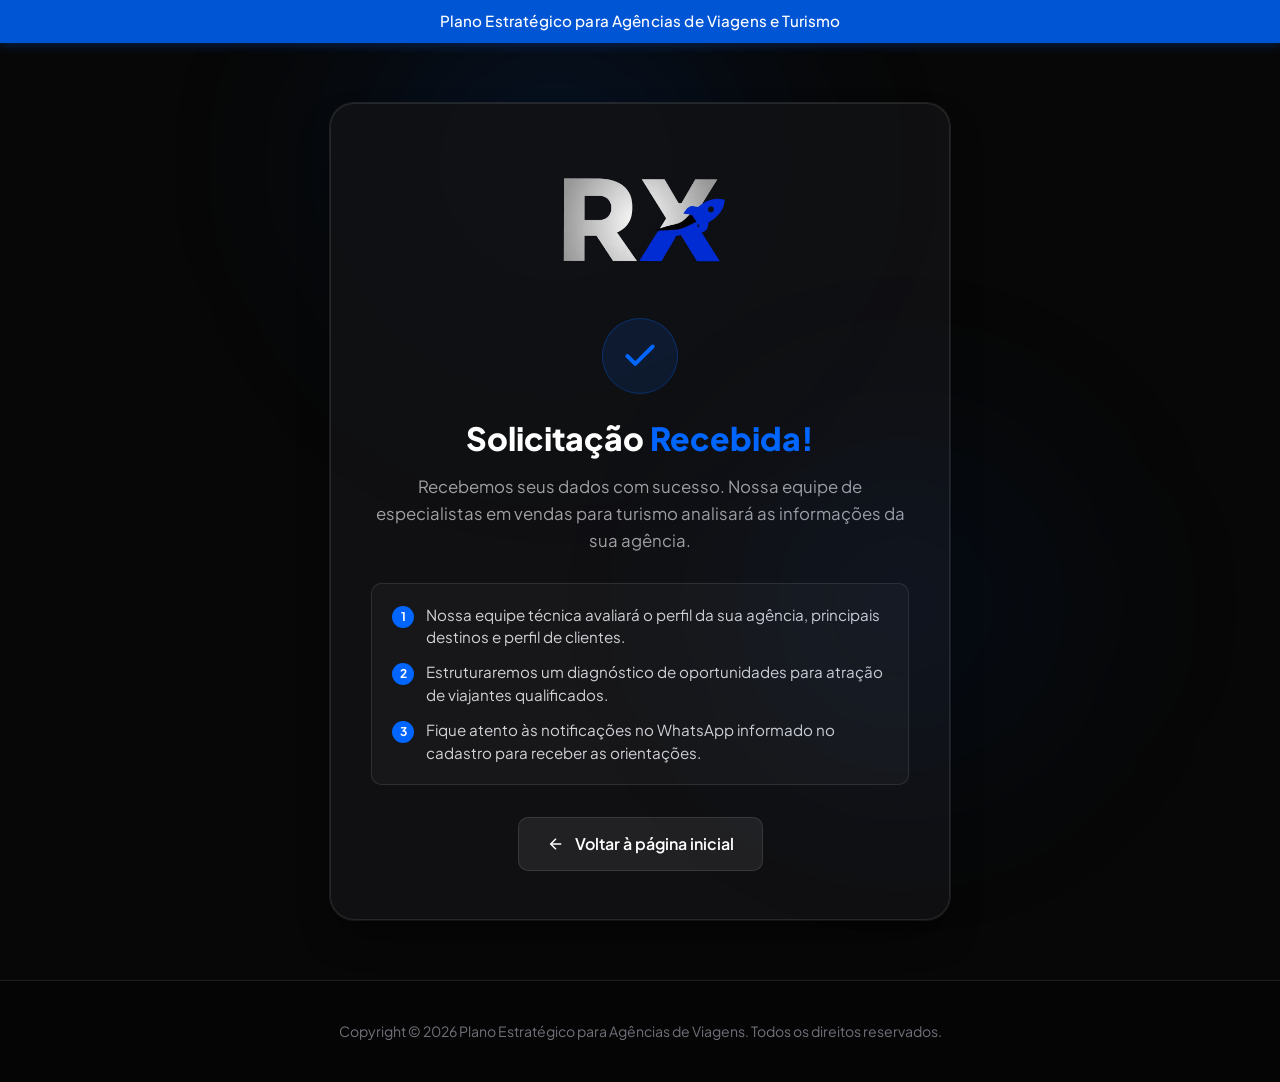
==== obrigado1.html @ 0f56f59f "feat: landing page plano estrategico agencias de viagens com carrossel e suporte wordpress" ====
<!DOCTYPE html>
<html lang="pt-BR">
<head>
  <meta charset="UTF-8">
  <meta name="viewport" content="width=device-width, initial-scale=1.0">
  <title>Solicitação Recebida | Plano Estratégico para Agências de Viagens</title>
  <meta name="robots" content="noindex, nofollow">

  <!-- Google Fonts -->
  <link rel="preconnect" href="https://fonts.googleapis.com">
  <link rel="preconnect" href="https://fonts.gstatic.com" crossorigin>
  <link href="https://fonts.googleapis.com/css2?family=Plus+Jakarta+Sans:wght@400;500;600;700;800&display=swap" rel="stylesheet">

  <link rel="stylesheet" href="css/style.css">
  <style>
    .thank-you-wrapper {
      min-height: 85vh;
      display: flex;
      align-items: center;
      justify-content: center;
      padding: 60px 20px;
    }
    .thank-you-card {
      background: var(--bg-card);
      border: 1px solid var(--border-subtle);
      border-radius: var(--radius-xl);
      max-width: 620px;
      width: 100%;
      padding: 48px 40px;
      text-align: center;
      box-shadow: var(--shadow-card);
      position: relative;
    }
    .status-icon-box {
      width: 76px;
      height: 76px;
      background: rgba(0, 102, 255, 0.12);
      border: 1px solid rgba(0, 102, 255, 0.3);
      border-radius: 50%;
      display: flex;
      align-items: center;
      justify-content: center;
      margin: 0 auto 24px auto;
      color: var(--accent-primary);
    }
    .status-icon-box svg {
      width: 38px;
      height: 38px;
    }
    .thank-title {
      font-size: 2rem;
      font-weight: 800;
      color: var(--text-white);
      margin-bottom: 16px;
      line-height: 1.25;
    }
    .thank-text {
      font-size: 1.05rem;
      color: var(--text-muted);
      line-height: 1.6;
      margin-bottom: 28px;
    }
    .steps-box {
      background: rgba(255, 255, 255, 0.03);
      border: 1px solid var(--border-subtle);
      border-radius: var(--radius-md);
      padding: 20px;
      text-align: left;
      margin-bottom: 32px;
    }
    .step-item {
      display: flex;
      align-items: flex-start;
      gap: 12px;
      margin-bottom: 12px;
      font-size: 0.95rem;
      color: #D1D1D6;
    }
    .step-item:last-child {
      margin-bottom: 0;
    }
    .step-num {
      width: 22px;
      height: 22px;
      background: var(--accent-primary);
      color: #fff;
      border-radius: 50%;
      font-size: 0.75rem;
      font-weight: 700;
      display: flex;
      align-items: center;
      justify-content: center;
      flex-shrink: 0;
      margin-top: 2px;
    }
    .btn-return {
      display: inline-flex;
      align-items: center;
      gap: 10px;
      padding: 14px 28px;
      background: rgba(255, 255, 255, 0.08);
      border: 1px solid var(--border-subtle);
      border-radius: var(--radius-md);
      color: #FFF;
      font-weight: 600;
      transition: all var(--transition-fast);
    }
    .btn-return:hover {
      background: rgba(255, 255, 255, 0.15);
      border-color: rgba(255, 255, 255, 0.3);
    }
  </style>
</head>
<body>

  <!-- Top Announcement Bar -->
  <header class="top-bar">
    <p>Plano Estratégico para Agências de Viagens e Turismo</p>
  </header>

  <main class="thank-you-wrapper">
    <div class="thank-you-card">
      <img src="[data-uri]" alt="Logo" style="max-width: 170px; height: auto; margin: 0 auto 24px auto; display: block;">
      <div class="status-icon-box">
        <svg viewBox="0 0 24 24" fill="none" stroke="currentColor" stroke-width="2.5" stroke-linecap="round" stroke-linejoin="round">
          <polyline points="20 6 9 17 4 12"></polyline>
        </svg>
      </div>

      <h1 class="thank-title">Solicitação <span class="highlight">Recebida!</span></h1>
      <p class="thank-text" id="leadGreeting">
        Recebemos seus dados com sucesso. Nossa equipe de especialistas em vendas para turismo analisará as informações da sua agência.
      </p>

      <div class="steps-box">
        <div class="step-item">
          <span class="step-num">1</span>
          <div>Nossa equipe técnica avaliará o perfil da sua agência, principais destinos e perfil de clientes.</div>
        </div>
        <div class="step-item">
          <span class="step-num">2</span>
          <div>Estruturaremos um diagnóstico de oportunidades para atração de viajantes qualificados.</div>
        </div>
        <div class="step-item">
          <span class="step-num">3</span>
          <div>Fique atento às notificações no WhatsApp informado no cadastro para receber as orientações.</div>
        </div>
      </div>

      <a href="index.html" class="btn-return">
        <svg width="18" height="18" viewBox="0 0 24 24" fill="none" stroke="currentColor" stroke-width="2">
          <line x1="19" y1="12" x2="5" y2="12"></line>
          <polyline points="12 19 5 12 12 5"></polyline>
        </svg>
        <span>Voltar à página inicial</span>
      </a>
    </div>
  </main>

  <footer class="page-footer">
    <div class="footer-container" style="justify-content: center;">
      <p class="footer-copy">Copyright © 2026 Plano Estratégico para Agências de Viagens. Todos os direitos reservados.</p>
    </div>
  </footer>

  <script>
    const name = sessionStorage.getItem('lead_name');
    if (name) {
      document.getElementById('leadGreeting').innerHTML = 
        `Olá, <strong>${name}</strong>! Recebemos suas informações com sucesso. Nossa equipe analisará os dados da sua agência de viagem para envio das diretrizes estratégicas.`;
    }
  </script>
</body>
</html>
---- css/style.css ----
/* ==========================================================================
   DESIGN SYSTEM & THEME TOKENS - PLANO ESTRATÉGICO
   ========================================================================== */

:root {
  /* Colors */
  --bg-dark: #070707;
  --bg-card: rgba(18, 18, 20, 0.85);
  --bg-card-hover: rgba(26, 26, 30, 0.95);
  --bg-input: rgba(255, 255, 255, 0.05);
  --bg-input-focus: rgba(255, 255, 255, 0.08);

  --accent-primary: #0066FF;
  --accent-primary-hover: #0052CC;
  --accent-glow: rgba(0, 102, 255, 0.35);
  --accent-subtle: rgba(0, 102, 255, 0.12);

  --topbar-bg: #0055D4;
  --topbar-text: #FFFFFF;

  --text-main: #ECECEC;
  --text-muted: #A0A0A5;
  --text-dim: #71717A;
  --text-white: #FFFFFF;

  --border-subtle: rgba(255, 255, 255, 0.1);
  --border-hover: rgba(255, 255, 255, 0.22);
  --border-focus: #0066FF;

  /* Typography */
  --font-family: 'Plus Jakarta Sans', -apple-system, BlinkMacSystemFont, "Segoe UI", Roboto, sans-serif;

  /* Sizing & Radius */
  --radius-sm: 6px;
  --radius-md: 10px;
  --radius-lg: 16px;
  --radius-xl: 24px;
  --radius-full: 9999px;

  /* Transitions */
  --transition-fast: 0.18s cubic-bezier(0.16, 1, 0.3, 1);
  --transition-smooth: 0.3s cubic-bezier(0.16, 1, 0.3, 1);
  --transition-bounce: 0.45s cubic-bezier(0.34, 1.56, 0.64, 1);

  /* Shadows & Glow */
  --shadow-card: 0 20px 40px -15px rgba(0, 0, 0, 0.7), 0 0 0 1px var(--border-subtle);
  --shadow-glow-btn: 0 8px 25px -4px rgba(0, 102, 255, 0.55), 0 0 0 1px rgba(0, 102, 255, 0.3);
}

/* ==========================================================================
   RESET & BASE STYLES
   ========================================================================== */

*, *::before, *::after {
  box-sizing: border-box;
  margin: 0;
  padding: 0;
}

html {
  scroll-behavior: smooth;
  font-size: 16px;
  -webkit-text-size-adjust: 100%;
}

body {
  font-family: var(--font-family);
  background-color: var(--bg-dark);
  color: var(--text-main);
  line-height: 1.5;
  overflow-x: hidden;
  position: relative;
  min-height: 100vh;
  -webkit-font-smoothing: antialiased;
  -moz-osx-font-smoothing: grayscale;
}

/* Background Atmospheric Glows */
body::before {
  content: '';
  position: fixed;
  top: -15%;
  left: 20%;
  width: 600px;
  height: 600px;
  background: radial-gradient(circle, rgba(0, 102, 255, 0.14) 0%, rgba(0, 102, 255, 0) 70%);
  filter: blur(80px);
  pointer-events: none;
  z-index: 0;
}

body::after {
  content: '';
  position: fixed;
  bottom: 5%;
  right: 10%;
  width: 500px;
  height: 500px;
  background: radial-gradient(circle, rgba(0, 102, 255, 0.09) 0%, rgba(0, 102, 255, 0) 70%);
  filter: blur(90px);
  pointer-events: none;
  z-index: 0;
}

img, svg {
  display: block;
  max-width: 100%;
}

a {
  color: inherit;
  text-decoration: none;
}

/* ==========================================================================
   TOP BAR ANNOUNCEMENT
   ========================================================================== */

.top-bar {
  background-color: var(--topbar-bg);
  color: var(--topbar-text);
  text-align: center;
  padding: 10px 16px;
  font-size: 0.95rem;
  font-weight: 500;
  letter-spacing: 0.01em;
  position: relative;
  z-index: 20;
  box-shadow: 0 2px 10px rgba(0, 85, 212, 0.35);
}

.top-bar strong {
  font-weight: 800;
  text-transform: uppercase;
  letter-spacing: 0.03em;
}

/* ==========================================================================
   HERO SECTION (SPLIT SCREEN)
   ========================================================================== */

.hero-section {
  position: relative;
  z-index: 10;
  padding: 48px 24px 80px 24px;
  background: radial-gradient(120% 80% at 50% 0%, #030E22 0%, #060910 60%, #050505 100%);
  border-bottom: 1px solid rgba(255, 255, 255, 0.05);
}

.hero-container {
  max-width: 1200px;
  margin: 0 auto;
  display: grid;
  grid-template-columns: 1.15fr 0.95fr;
  gap: 56px;
  align-items: center;
}

/* Left Content Column */
.hero-content {
  display: flex;
  flex-direction: column;
  gap: 28px;
}

.logo-wrapper {
  margin-bottom: 8px;
  display: flex;
  flex-direction: column;
  align-items: flex-start;
  gap: 14px;
}

.brand-logo-img {
  max-width: 220px;
  width: 100%;
  height: auto;
  display: block;
  object-fit: contain;
  filter: drop-shadow(0 4px 14px rgba(0, 0, 0, 0.6));
}

.method-tag {
  display: inline-flex;
  align-items: center;
  gap: 10px;
  background: rgba(0, 102, 255, 0.12);
  border: 1px solid rgba(0, 102, 255, 0.35);
  padding: 6px 16px;
  border-radius: var(--radius-full);
}

.method-tag span {
  font-size: 0.8rem;
  font-weight: 800;
  letter-spacing: 0.05em;
  color: #FFF;
  text-transform: uppercase;
}

.headline {
  font-size: 2.5rem;
  font-weight: 700;
  line-height: 1.22;
  color: var(--text-white);
  letter-spacing: -0.025em;
}

.highlight {
  color: var(--accent-primary);
  position: relative;
  display: inline-block;
}

.subheadline {
  font-size: 1.125rem;
  line-height: 1.6;
  color: var(--text-muted);
  font-weight: 400;
  max-width: 540px;
}

/* Social Proof Badges */
.social-proof-wrapper {
  margin-top: 12px;
  padding-top: 24px;
  border-top: 1px solid var(--border-subtle);
}

.social-proof-tag {
  font-size: 0.8rem;
  text-transform: uppercase;
  letter-spacing: 0.08em;
  color: var(--text-dim);
  font-weight: 600;
  margin-bottom: 16px;
  display: flex;
  align-items: center;
  gap: 8px;
}

.social-proof-tag::before {
  content: '';
  display: inline-block;
  width: 6px;
  height: 6px;
  border-radius: 50%;
  background: var(--accent-primary);
  box-shadow: 0 0 8px var(--accent-primary);
}

.client-logos-grid {
  display: grid;
  grid-template-columns: repeat(4, 1fr);
  gap: 16px;
  align-items: center;
}

.client-badge {
  background: rgba(255, 255, 255, 0.03);
  border: 1px solid rgba(255, 255, 255, 0.06);
  border-radius: var(--radius-sm);
  padding: 12px 14px;
  display: flex;
  align-items: center;
  justify-content: center;
  transition: all var(--transition-fast);
}

.client-badge:hover {
  background: rgba(255, 255, 255, 0.06);
  border-color: rgba(255, 255, 255, 0.15);
  transform: translateY(-2px);
}

.client-badge span {
  font-size: 0.85rem;
  font-weight: 700;
  letter-spacing: 0.02em;
  color: #C0C0C6;
  text-transform: uppercase;
  text-align: center;
}

/* ==========================================================================
   FORM CARD (HIGH CONVERTING)
   ========================================================================== */

.hero-form-column {
  position: relative;
}

.form-card {
  background: var(--bg-card);
  backdrop-filter: blur(24px);
  -webkit-backdrop-filter: blur(24px);
  border: 1px solid var(--border-subtle);
  border-radius: var(--radius-xl);
  padding: 36px 32px;
  box-shadow: var(--shadow-card);
  position: relative;
  overflow: hidden;
}

.form-card::before {
  content: '';
  position: absolute;
  top: 0;
  left: 0;
  right: 0;
  height: 3px;
  background: linear-gradient(90deg, transparent 0%, var(--accent-primary) 50%, transparent 100%);
}

.form-header {
  margin-bottom: 24px;
  text-align: center;
}

.form-header h3 {
  font-size: 1.35rem;
  font-weight: 700;
  color: var(--text-white);
  margin-bottom: 6px;
  letter-spacing: -0.01em;
}

.form-header p {
  font-size: 0.88rem;
  color: var(--text-dim);
}

.strategic-form {
  display: flex;
  flex-direction: column;
  gap: 16px;
}

.form-group {
  display: flex;
  flex-direction: column;
  gap: 6px;
}

.form-label {
  font-size: 0.75rem;
  font-weight: 700;
  letter-spacing: 0.06em;
  text-transform: uppercase;
  color: #D1D1D6;
}

.form-input,
.form-select {
  width: 100%;
  height: 50px;
  background-color: var(--bg-input);
  border: 1px solid var(--border-subtle);
  border-radius: var(--radius-md);
  padding: 0 16px;
  font-family: inherit;
  font-size: 0.92rem;
  color: var(--text-white);
  transition: all var(--transition-fast);
  outline: none;
}

.form-input::placeholder {
  color: #71717A;
  font-size: 0.86rem;
  font-weight: 500;
  letter-spacing: 0.02em;
}

.form-input:hover,
.form-select:hover {
  border-color: var(--border-hover);
  background-color: var(--bg-input-focus);
}

.form-input:focus,
.form-select:focus {
  border-color: var(--border-focus);
  background-color: var(--bg-input-focus);
  box-shadow: 0 0 0 3px var(--accent-subtle);
}

/* Phone input with country flag */
.phone-input-wrapper {
  position: relative;
  display: flex;
  align-items: center;
}

.country-flag-badge {
  position: absolute;
  left: 14px;
  display: flex;
  align-items: center;
  gap: 6px;
  pointer-events: none;
  font-size: 0.85rem;
  font-weight: 600;
  color: var(--text-muted);
}

.country-flag-badge img {
  width: 20px;
  height: 14px;
  border-radius: 2px;
  object-fit: cover;
}

.form-input.phone-input {
  padding-left: 74px;
}

/* Custom Select styling */
.select-wrapper {
  position: relative;
}

.form-select {
  appearance: none;
  -webkit-appearance: none;
  cursor: pointer;
  padding-right: 40px;
}

.form-select option {
  background-color: #161618;
  color: #FFFFFF;
  padding: 10px;
}

.select-caret {
  position: absolute;
  right: 16px;
  top: 50%;
  transform: translateY(-50%);
  pointer-events: none;
  width: 14px;
  height: 14px;
  color: var(--text-dim);
  transition: transform var(--transition-fast);
}

.form-select:focus + .select-caret {
  color: var(--accent-primary);
  transform: translateY(-50%) rotate(180deg);
}

/* CTA Submit Button */
.btn-submit {
  width: 100%;
  height: 56px;
  margin-top: 8px;
  background: linear-gradient(135deg, #0070F3 0%, #0052CC 100%);
  color: var(--text-white);
  border: none;
  border-radius: var(--radius-md);
  font-family: inherit;
  font-size: 1rem;
  font-weight: 800;
  letter-spacing: 0.04em;
  text-transform: uppercase;
  cursor: pointer;
  display: flex;
  align-items: center;
  justify-content: center;
  gap: 12px;
  box-shadow: var(--shadow-glow-btn);
  transition: all var(--transition-smooth);
  position: relative;
  overflow: hidden;
}

.btn-submit::after {
  content: '';
  position: absolute;
  top: 0;
  left: -100%;
  width: 60%;
  height: 100%;
  background: linear-gradient(90deg, transparent, rgba(255, 255, 255, 0.25), transparent);
  transform: skewX(-20deg);
  transition: 0.75s;
}

.btn-submit:hover {
  transform: translateY(-2px);
  box-shadow: 0 12px 30px -4px rgba(0, 102, 255, 0.7), 0 0 0 1px rgba(0, 102, 255, 0.5);
  background: linear-gradient(135deg, #1A82FF 0%, #0060E6 100%);
}

.btn-submit:hover::after {
  left: 140%;
}

.btn-submit:active {
  transform: translateY(0);
}

.btn-icon {
  width: 20px;
  height: 20px;
  transition: transform var(--transition-bounce);
}

.btn-submit:hover .btn-icon {
  transform: translateX(4px);
}

.form-security-note {
  font-size: 0.74rem;
  color: var(--text-dim);
  text-align: center;
  margin-top: 4px;
  display: flex;
  align-items: center;
  justify-content: center;
  gap: 6px;
}

.form-security-note svg {
  width: 14px;
  height: 14px;
  color: #34D399;
}

/* Loading State for Button */
.btn-submit.loading {
  pointer-events: none;
  opacity: 0.85;
}

.btn-submit.loading .btn-text,
.btn-submit.loading .btn-icon {
  visibility: hidden;
}

.btn-submit.loading::before {
  content: '';
  position: absolute;
  width: 24px;
  height: 24px;
  border: 3px solid rgba(255, 255, 255, 0.3);
  border-top-color: #FFFFFF;
  border-radius: 50%;
  animation: spin 0.8s linear infinite;
}

@keyframes spin {
  to { transform: rotate(360deg); }
}

/* ==========================================================================
   SUCCESS CASES (VIDEO SECTION)
   ========================================================================== */

.cases-section {
  position: relative;
  z-index: 10;
  padding: 100px 24px 110px 24px;
  background-color: #0A0A0C;
}

.cases-container {
  max-width: 1200px;
  margin: 0 auto;
}

.cases-header {
  text-align: center;
  margin-bottom: 56px;
}

.section-tag {
  display: inline-block;
  background: var(--accent-subtle);
  color: var(--accent-primary);
  border: 1px solid rgba(0, 102, 255, 0.25);
  padding: 6px 18px;
  border-radius: var(--radius-full);
  font-size: 0.82rem;
  font-weight: 700;
  letter-spacing: 0.05em;
  text-transform: uppercase;
  margin-bottom: 16px;
}

.section-title {
  font-size: 2.3rem;
  font-weight: 700;
  color: var(--text-white);
  letter-spacing: -0.02em;
}

.section-title span {
  color: var(--accent-primary);
}

/* Straight-line Carousel Styles */
.cases-carousel-wrapper {
  position: relative;
  width: 100%;
  margin-bottom: 24px;
}

.cases-carousel-track {
  display: flex;
  flex-direction: row;
  flex-wrap: nowrap;
  gap: 22px;
  overflow-x: auto;
  scroll-behavior: smooth;
  scroll-snap-type: x mandatory;
  padding: 16px 6px 24px 6px;
  -webkit-overflow-scrolling: touch;
  scrollbar-width: none; /* Firefox */
  cursor: grab;
  user-select: none;
}

.cases-carousel-track.grabbing {
  cursor: grabbing;
  scroll-behavior: auto;
  scroll-snap-type: none;
}

.cases-carousel-track::-webkit-scrollbar {
  display: none; /* Chrome, Safari, Edge */
}

.case-card {
  flex: 0 0 280px;
  width: 280px;
  max-width: 280px;
  scroll-snap-align: start;
  background: var(--bg-card);
  border: 1px solid var(--border-subtle);
  border-radius: var(--radius-lg);
  overflow: hidden;
  transition: transform var(--transition-smooth), border-color var(--transition-smooth), box-shadow var(--transition-smooth);
  cursor: pointer;
  display: flex;
  flex-direction: column;
  position: relative;
}

.case-card:hover {
  transform: translateY(-8px);
  border-color: rgba(0, 102, 255, 0.5);
  box-shadow: 0 20px 40px -10px rgba(0, 0, 0, 0.85), 0 0 25px rgba(0, 102, 255, 0.28);
}

/* Nav Buttons */
.carousel-nav-btn {
  position: absolute;
  top: 45%;
  transform: translateY(-50%);
  z-index: 15;
  width: 50px;
  height: 50px;
  border-radius: 50%;
  background: rgba(10, 14, 23, 0.9);
  border: 1.5px solid rgba(0, 102, 255, 0.4);
  color: #FFFFFF;
  display: flex;
  align-items: center;
  justify-content: center;
  cursor: pointer;
  box-shadow: 0 8px 24px rgba(0, 0, 0, 0.7), 0 0 16px rgba(0, 102, 255, 0.35);
  transition: all var(--transition-fast);
  backdrop-filter: blur(10px);
}

.carousel-nav-btn:hover {
  background: var(--accent-primary);
  border-color: #38BDF8;
  color: #FFFFFF;
  transform: translateY(-50%) scale(1.12);
  box-shadow: 0 10px 28px rgba(0, 102, 255, 0.7), 0 0 25px rgba(0, 102, 255, 0.8);
}

.carousel-nav-btn svg {
  width: 24px;
  height: 24px;
}

.carousel-nav-btn.prev {
  left: -24px;
}

.carousel-nav-btn.next {
  right: -24px;
}

@media (max-width: 1240px) {
  .carousel-nav-btn.prev {
    left: 8px;
  }
  .carousel-nav-btn.next {
    right: 8px;
  }
}

@media (max-width: 768px) {
  .case-card {
    flex: 0 0 240px;
    width: 240px;
    max-width: 240px;
  }
  .carousel-nav-btn {
    width: 42px;
    height: 42px;
  }
  .carousel-nav-btn svg {
    width: 20px;
    height: 20px;
  }
}

/* Dots Indicator */
.carousel-dots {
  display: flex;
  align-items: center;
  justify-content: center;
  gap: 8px;
  margin-top: 6px;
  margin-bottom: 45px;
}

.carousel-dot {
  width: 8px;
  height: 8px;
  border-radius: 50%;
  background: rgba(255, 255, 255, 0.2);
  border: none;
  cursor: pointer;
  transition: all 0.3s cubic-bezier(0.16, 1, 0.3, 1);
  padding: 0;
}

.carousel-dot:hover {
  background: rgba(255, 255, 255, 0.5);
}

.carousel-dot.active {
  width: 26px;
  border-radius: 10px;
  background: var(--accent-primary);
  box-shadow: 0 0 12px rgba(0, 102, 255, 0.7);
}

.video-thumb-container {
  position: relative;
  width: 100%;
  padding-top: 133.33%; /* 3:4 vertical ratio */
  background: #111;
  overflow: hidden;
}

.video-thumb-img,
.video-thumb-container video {
  position: absolute;
  top: 0;
  left: 0;
  width: 100%;
  height: 100%;
  object-fit: cover;
  pointer-events: none;
  transition: transform var(--transition-smooth);
}

.case-card:hover .video-thumb-img {
  transform: scale(1.05);
}

.play-overlay {
  position: absolute;
  top: 0;
  left: 0;
  width: 100%;
  height: 100%;
  background: linear-gradient(180deg, rgba(0, 0, 0, 0.1) 0%, rgba(0, 0, 0, 0.7) 100%);
  display: flex;
  align-items: center;
  justify-content: center;
  transition: background var(--transition-fast);
}

.case-card:hover .play-overlay {
  background: linear-gradient(180deg, rgba(0, 0, 0, 0.2) 0%, rgba(0, 0, 0, 0.85) 100%);
}

.play-btn {
  width: 58px;
  height: 58px;
  border-radius: 50%;
  background: var(--accent-primary);
  display: flex;
  align-items: center;
  justify-content: center;
  box-shadow: 0 6px 20px rgba(0, 102, 255, 0.6);
  transition: all var(--transition-bounce);
}

.play-btn svg {
  width: 22px;
  height: 22px;
  fill: #FFFFFF;
  margin-left: 3px;
}

.case-card:hover .play-btn {
  transform: scale(1.15);
  box-shadow: 0 8px 30px rgba(0, 102, 255, 0.85);
}

.case-info {
  padding: 18px 20px;
  background: #101012;
  border-top: 1px solid rgba(255, 255, 255, 0.05);
}

.case-company {
  font-size: 1.05rem;
  font-weight: 700;
  color: var(--text-white);
  margin-bottom: 4px;
}

.case-desc {
  font-size: 0.82rem;
  color: var(--text-dim);
  font-weight: 500;
}

/* Call to action at bottom of cases */
.cases-cta-wrapper {
  text-align: center;
  margin-top: 20px;
}

.btn-cases-cta {
  display: inline-flex;
  align-items: center;
  justify-content: center;
  gap: 12px;
  padding: 18px 42px;
  background: linear-gradient(135deg, #0070F3 0%, #0052CC 100%);
  color: var(--text-white);
  border-radius: var(--radius-md);
  font-size: 1.05rem;
  font-weight: 800;
  letter-spacing: 0.03em;
  text-transform: uppercase;
  box-shadow: var(--shadow-glow-btn);
  transition: all var(--transition-smooth);
}

.btn-cases-cta:hover {
  transform: translateY(-3px);
  box-shadow: 0 14px 35px -4px rgba(0, 102, 255, 0.75);
}

/* ==========================================================================
   FOOTER SECTION
   ========================================================================== */

.page-footer {
  position: relative;
  z-index: 10;
  background-color: #050506;
  border-top: 1px solid var(--border-subtle);
  padding: 40px 24px;
}

.footer-container {
  max-width: 1200px;
  margin: 0 auto;
  display: flex;
  align-items: center;
  justify-content: space-between;
  flex-wrap: wrap;
  gap: 20px;
}

.footer-copy {
  font-size: 0.88rem;
  color: var(--text-dim);
}

.footer-links {
  display: flex;
  align-items: center;
  gap: 24px;
}

.footer-link {
  font-size: 0.88rem;
  color: var(--text-muted);
  transition: color var(--transition-fast);
  cursor: pointer;
}

.footer-link:hover {
  color: var(--accent-primary);
}

/* ==========================================================================
   VIDEO MODAL & LEGAL MODALS
   ========================================================================== */

.modal-backdrop {
  position: fixed;
  top: 0;
  left: 0;
  width: 100%;
  height: 100%;
  background: rgba(0, 0, 0, 0.88);
  backdrop-filter: blur(12px);
  -webkit-backdrop-filter: blur(12px);
  z-index: 9999;
  display: flex;
  align-items: center;
  justify-content: center;
  padding: 20px;
  opacity: 0;
  visibility: hidden;
  transition: all var(--transition-smooth);
}

.modal-backdrop.active {
  opacity: 1;
  visibility: visible;
}

.modal-window {
  background: #141416;
  border: 1px solid var(--border-subtle);
  border-radius: var(--radius-lg);
  width: 100%;
  max-width: 820px;
  position: relative;
  overflow: hidden;
  transform: scale(0.92);
  transition: transform var(--transition-smooth);
  box-shadow: 0 25px 60px -15px rgba(0, 0, 0, 0.9);
}

.modal-backdrop.active .modal-window {
  transform: scale(1);
}

.modal-close-btn {
  position: absolute;
  top: 14px;
  right: 14px;
  width: 36px;
  height: 36px;
  border-radius: 50%;
  background: rgba(255, 255, 255, 0.1);
  border: none;
  color: var(--text-white);
  cursor: pointer;
  display: flex;
  align-items: center;
  justify-content: center;
  z-index: 20;
  transition: background var(--transition-fast);
}

.modal-close-btn:hover {
  background: var(--accent-primary);
}

.video-embed-wrapper {
  position: relative;
  width: 100%;
  padding-top: 56.25%; /* 16:9 */
  background: #000;
}

.video-embed-wrapper iframe,
.video-embed-wrapper video {
  position: absolute;
  top: 0;
  left: 0;
  width: 100%;
  height: 100%;
  border: none;
  object-fit: contain;
  background: #000;
}

.video-thumb-container video {
  position: absolute;
  top: 0;
  left: 0;
  width: 100%;
  height: 100%;
  object-fit: cover;
  pointer-events: none;
  background: #111;
  transition: transform var(--transition-smooth);
}

.case-card:hover .video-thumb-container video {
  transform: scale(1.05);
}

.modal-video-footer {
  padding: 16px 24px;
  background: #0E0E10;
  border-top: 1px solid rgba(255, 255, 255, 0.08);
  display: flex;
  align-items: center;
  justify-content: space-between;
}

.modal-video-footer h4 {
  font-size: 1.05rem;
  font-weight: 700;
  color: #FFF;
}

/* Legal text modal */
.modal-content-text {
  padding: 36px;
  max-height: 80vh;
  overflow-y: auto;
  color: var(--text-muted);
  font-size: 0.95rem;
  line-height: 1.7;
}

.modal-content-text h3 {
  color: var(--text-white);
  font-size: 1.5rem;
  margin-bottom: 16px;
}

.modal-content-text p {
  margin-bottom: 16px;
}

/* ==========================================================================
   RESPONSIVE DESIGN (BREAKPOINTS)
   ========================================================================== */

@media (max-width: 1024px) {
  .hero-container {
    grid-template-columns: 1fr;
    gap: 48px;
  }

  .headline {
    font-size: 2.2rem;
  }

  .cases-grid {
    grid-template-columns: repeat(2, 1fr);
    gap: 20px;
  }

  .client-logos-grid {
    grid-template-columns: repeat(4, 1fr);
  }
}

@media (max-width: 768px) {
  .top-bar {
    font-size: 0.85rem;
    padding: 8px 12px;
  }

  .hero-section {
    padding: 32px 16px 60px 16px;
  }

  .headline {
    font-size: 1.85rem;
    line-height: 1.25;
  }

  .subheadline {
    font-size: 1rem;
  }

  .client-logos-grid {
    grid-template-columns: repeat(2, 1fr);
  }

  .form-card {
    padding: 28px 20px;
  }

  .cases-section {
    padding: 70px 16px 80px 16px;
  }

  .section-title {
    font-size: 1.75rem;
  }

  .cases-grid {
    grid-template-columns: 1fr;
    max-width: 420px;
    margin-left: auto;
    margin-right: auto;
  }

  .footer-container {
    flex-direction: column;
    text-align: center;
    gap: 16px;
  }

  .footer-links {
    justify-content: center;
    gap: 20px;
  }
}
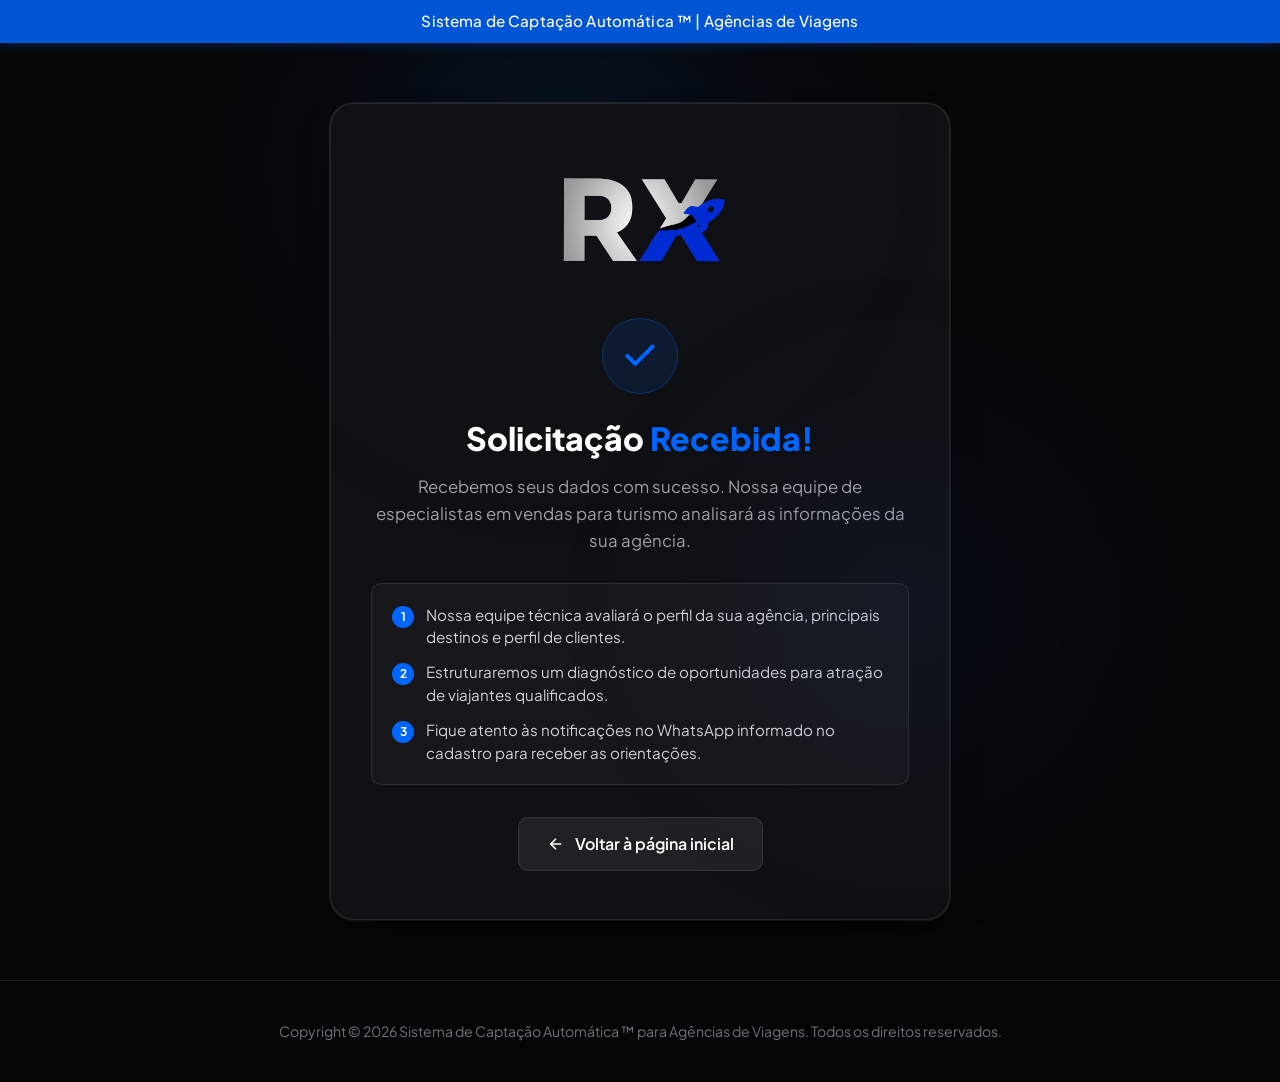
==== commit 746c9416: "feat: atualiza copy para Sistema de Captacao Automatica, novos campos de qualificacao e marcas dos c" ====
--- a/obrigado1.html
+++ b/obrigado1.html
@@ -3,7 +3,7 @@
 <head>
   <meta charset="UTF-8">
   <meta name="viewport" content="width=device-width, initial-scale=1.0">
-  <title>Solicitação Recebida | Plano Estratégico para Agências de Viagens</title>
+  <title>Solicitação Recebida | Sistema de Captação Automática ™️ para Agências de Viagens</title>
   <meta name="robots" content="noindex, nofollow">
 
   <!-- Google Fonts -->
@@ -115,7 +115,7 @@
 
   <!-- Top Announcement Bar -->
   <header class="top-bar">
-    <p>Plano Estratégico para Agências de Viagens e Turismo</p>
+    <p>Sistema de Captação Automática ™️ | Agências de Viagens</p>
   </header>
 
   <main class="thank-you-wrapper">
@@ -159,7 +159,7 @@
 
   <footer class="page-footer">
     <div class="footer-container" style="justify-content: center;">
-      <p class="footer-copy">Copyright © 2026 Plano Estratégico para Agências de Viagens. Todos os direitos reservados.</p>
+      <p class="footer-copy">Copyright © 2026 Sistema de Captação Automática ™️ para Agências de Viagens. Todos os direitos reservados.</p>
     </div>
   </footer>
 
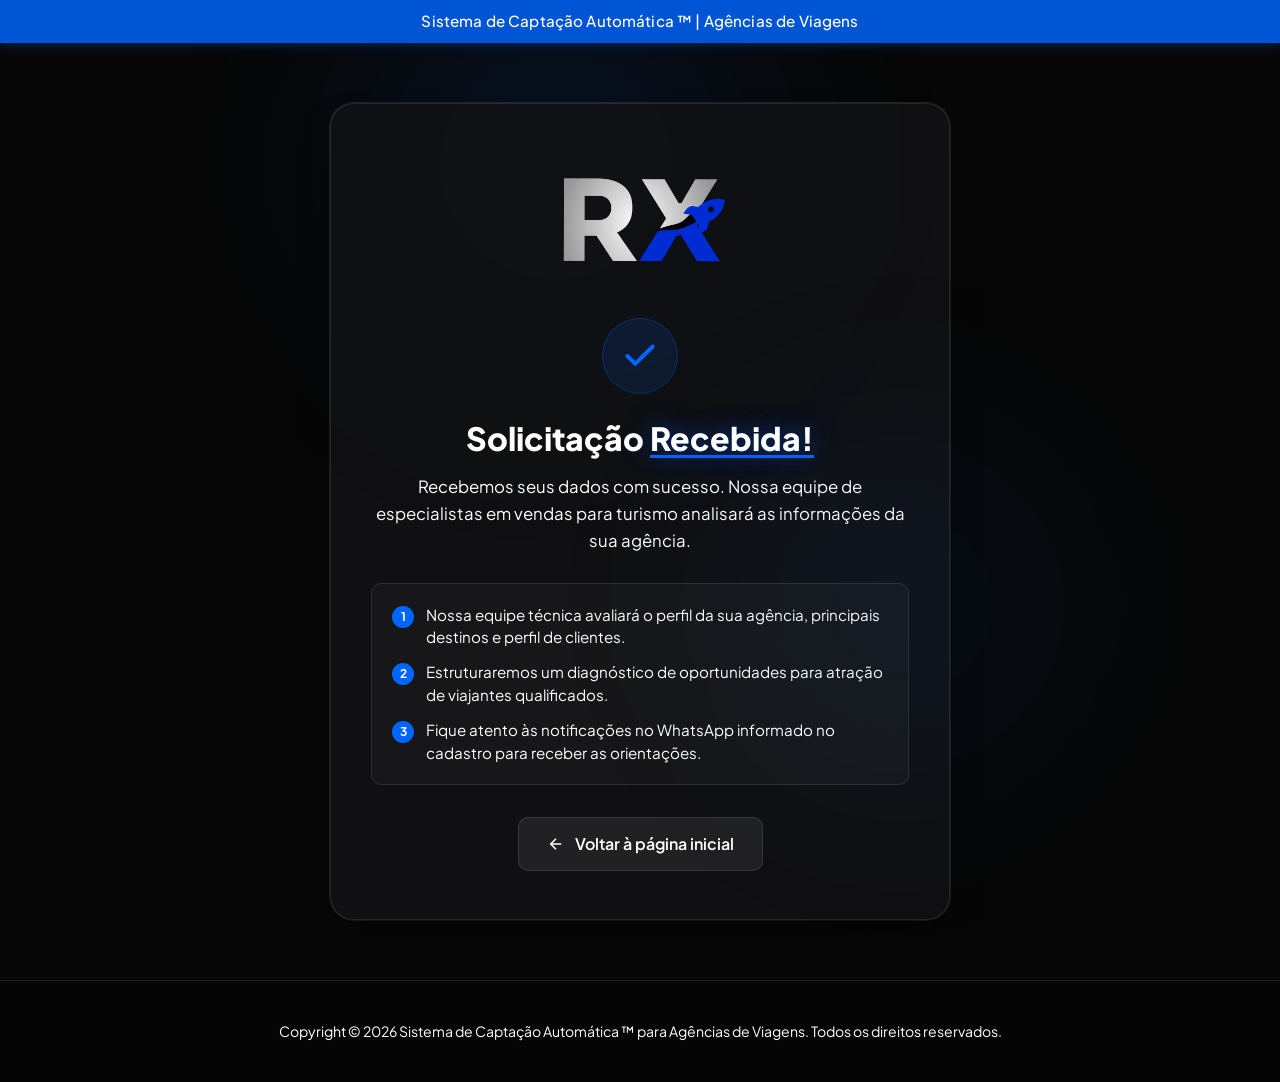
==== commit 39e583a4: "Ajustes: empresas abaixo da headline, remocao de marcas dos depoimentos, logo reduzida e textos em b" ====
--- a/obrigado1.html
+++ b/obrigado1.html
@@ -74,7 +74,7 @@
       gap: 12px;
       margin-bottom: 12px;
       font-size: 0.95rem;
-      color: #D1D1D6;
+      color: #FFFFFF;
     }
     .step-item:last-child {
       margin-bottom: 0;
--- a/css/style.css
+++ b/css/style.css
@@ -18,9 +18,9 @@
   --topbar-bg: #0055D4;
   --topbar-text: #FFFFFF;
 
-  --text-main: #ECECEC;
-  --text-muted: #A0A0A5;
-  --text-dim: #71717A;
+  --text-main: #FFFFFF;
+  --text-muted: #FFFFFF;
+  --text-dim: #FFFFFF;
   --text-white: #FFFFFF;
 
   --border-subtle: rgba(255, 255, 255, 0.1);
@@ -172,7 +172,7 @@
 }
 
 .brand-logo-img {
-  max-width: 220px;
+  max-width: 140px;
   width: 100%;
   height: auto;
   display: block;
@@ -207,10 +207,15 @@
 }
 
 .highlight {
-  color: var(--accent-primary);
-  position: relative;
-  display: inline-block;
-}
+    color: #FFFFFF;
+    position: relative;
+    display: inline-block;
+    font-weight: 800;
+    text-shadow: 0 0 25px rgba(0, 102, 255, 0.5);
+    text-decoration: underline;
+    text-decoration-color: var(--accent-primary);
+    text-underline-offset: 4px;
+  }
 
 .subheadline {
   font-size: 1.125rem;
@@ -222,8 +227,9 @@
 
 /* Social Proof Badges */
 .social-proof-wrapper {
-  margin-top: 12px;
-  padding-top: 24px;
+  margin-top: 18px;
+  margin-bottom: 20px;
+  padding-top: 18px;
   border-top: 1px solid var(--border-subtle);
 }
 
@@ -277,7 +283,7 @@
   font-size: 0.85rem;
   font-weight: 700;
   letter-spacing: 0.02em;
-  color: #C0C0C6;
+  color: #FFFFFF;
   text-transform: uppercase;
   text-align: center;
 }
@@ -347,7 +353,7 @@
   font-weight: 700;
   letter-spacing: 0.06em;
   text-transform: uppercase;
-  color: #D1D1D6;
+  color: #FFFFFF;
 }
 
 .form-input,
@@ -577,16 +583,16 @@
 
 .section-tag {
   display: inline-block;
-  background: var(--accent-subtle);
-  color: var(--accent-primary);
-  border: 1px solid rgba(0, 102, 255, 0.25);
-  padding: 6px 18px;
-  border-radius: var(--radius-full);
   font-size: 0.82rem;
   font-weight: 700;
-  letter-spacing: 0.05em;
+  color: #FFFFFF;
   text-transform: uppercase;
-  margin-bottom: 16px;
+  letter-spacing: 0.06em;
+  background: rgba(0, 102, 255, 0.25);
+  border: 1px solid rgba(0, 102, 255, 0.6);
+  padding: 6px 14px;
+  border-radius: var(--radius-full);
+  margin-bottom: 12px;
 }
 
 .section-title {
@@ -597,7 +603,9 @@
 }
 
 .section-title span {
-  color: var(--accent-primary);
+  color: #FFFFFF;
+  text-decoration: underline;
+  text-decoration-color: var(--accent-primary);
 }
 
 /* Straight-line Carousel Styles */
@@ -659,20 +667,24 @@
   position: absolute;
   top: 45%;
   transform: translateY(-50%);
-  z-index: 15;
+  z-index: 35;
   width: 50px;
   height: 50px;
   border-radius: 50%;
-  background: rgba(10, 14, 23, 0.9);
-  border: 1.5px solid rgba(0, 102, 255, 0.4);
+  background: rgba(10, 14, 23, 0.92);
+  border: 1.5px solid rgba(0, 102, 255, 0.6);
   color: #FFFFFF;
   display: flex;
   align-items: center;
   justify-content: center;
-  cursor: pointer;
-  box-shadow: 0 8px 24px rgba(0, 0, 0, 0.7), 0 0 16px rgba(0, 102, 255, 0.35);
+  cursor: pointer !important;
+  pointer-events: auto !important;
+  box-shadow: 0 8px 24px rgba(0, 0, 0, 0.75), 0 0 16px rgba(0, 102, 255, 0.4);
   transition: all var(--transition-fast);
   backdrop-filter: blur(10px);
+  outline: none;
+  user-select: none;
+  -webkit-user-select: none;
 }
 
 .carousel-nav-btn:hover {
@@ -680,29 +692,25 @@
   border-color: #38BDF8;
   color: #FFFFFF;
   transform: translateY(-50%) scale(1.12);
-  box-shadow: 0 10px 28px rgba(0, 102, 255, 0.7), 0 0 25px rgba(0, 102, 255, 0.8);
+  box-shadow: 0 10px 28px rgba(0, 102, 255, 0.8), 0 0 25px rgba(0, 102, 255, 0.9);
+}
+
+.carousel-nav-btn:active {
+  transform: translateY(-50%) scale(0.94);
 }
 
 .carousel-nav-btn svg {
   width: 24px;
   height: 24px;
+  pointer-events: none !important;
 }
 
 .carousel-nav-btn.prev {
-  left: -24px;
+  left: 12px;
 }
 
 .carousel-nav-btn.next {
-  right: -24px;
-}
-
-@media (max-width: 1240px) {
-  .carousel-nav-btn.prev {
-    left: 8px;
-  }
-  .carousel-nav-btn.next {
-    right: 8px;
-  }
+  right: 12px;
 }
 
 @media (max-width: 768px) {
@@ -712,12 +720,18 @@
     max-width: 240px;
   }
   .carousel-nav-btn {
-    width: 42px;
-    height: 42px;
+    width: 44px;
+    height: 44px;
   }
   .carousel-nav-btn svg {
     width: 20px;
     height: 20px;
+  }
+  .carousel-nav-btn.prev {
+    left: 8px;
+  }
+  .carousel-nav-btn.next {
+    right: 8px;
   }
 }
 
@@ -832,9 +846,10 @@
 }
 
 .case-desc {
-  font-size: 0.82rem;
-  color: var(--text-dim);
-  font-weight: 500;
+  font-size: 0.95rem;
+  color: #FFFFFF;
+  font-weight: 600;
+  line-height: 1.45;
 }
 
 /* Call to action at bottom of cases */
